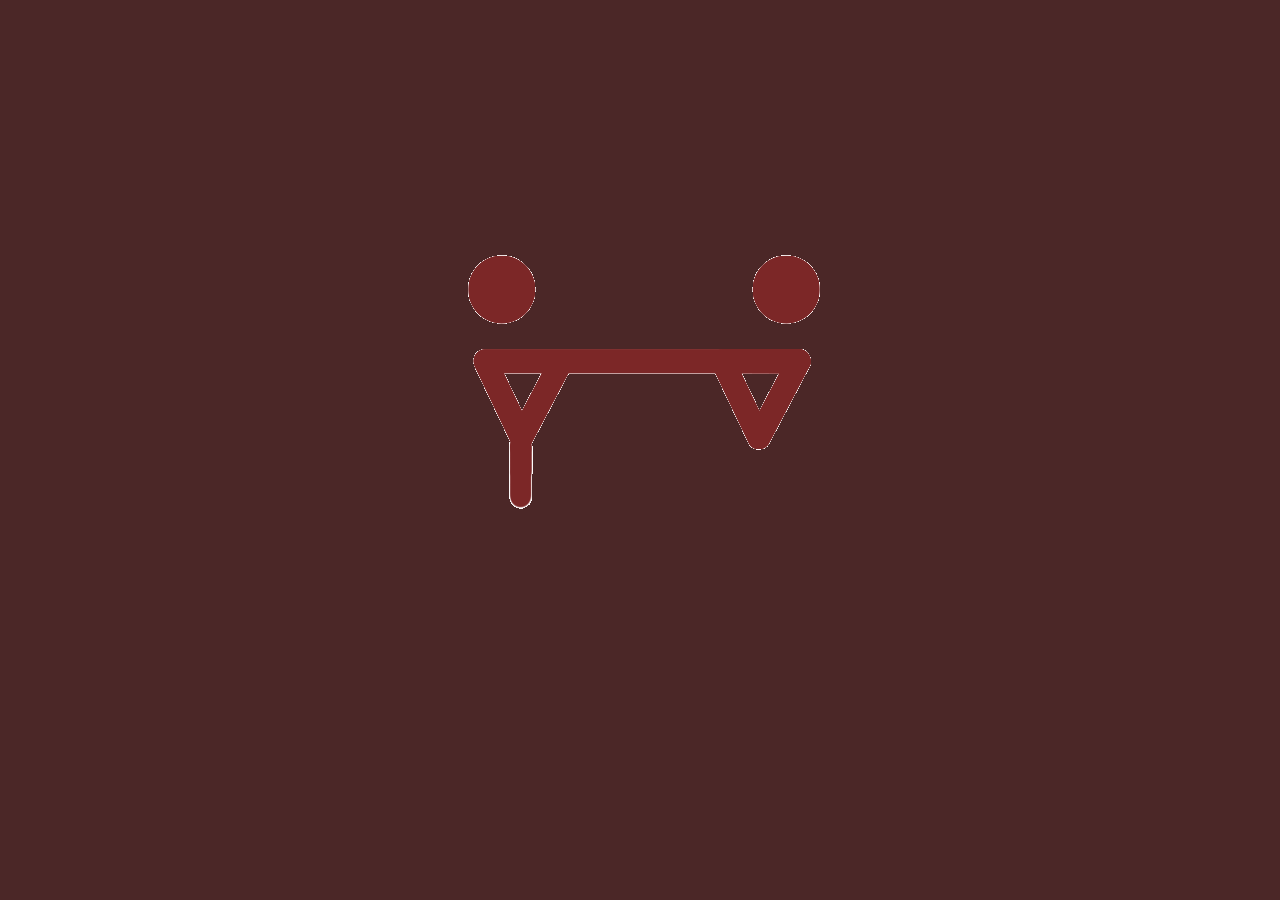
==== index.html @ 565f7d69 "first commit" ====
<!DOCTYPE html>
<!--[if lt IE 7]>      <html class="no-js lt-ie9 lt-ie8 lt-ie7"> <![endif]-->
<!--[if IE 7]>         <html class="no-js lt-ie9 lt-ie8"> <![endif]-->
<!--[if IE 8]>         <html class="no-js lt-ie9"> <![endif]-->
<!--[if gt IE 8]>      <html class="no-js"> <!--<![endif]-->
<html>
    <head>
        <meta charset="utf-8">
        <meta http-equiv="X-UA-Compatible" content="IE=edge">
        <title>🍊Welcome to The Feed🍊</title>
        <meta name="description" content="social media site">
        <meta name="viewport" content="width=device-width, initial-scale=1">
        <link rel="stylesheet" href="css/style.css">
    </head>
    <body id="splashbackground">
        <!--[if lt IE 7]>
            <p class="browsehappy">You are using an <strong>outdated</strong> browser. Please <a href="#">upgrade your browser</a> to improve your experience.</p>
        <![endif]-->
        <div id="splashpage">
            <a href="thefeed.html">
                <img src="img/thefeed_gif.gif" alt="emoticon of a vampire">
            </a>
        </div>

        </nav>
    </body>
</html>
---- css/style.css ----
@import url('https://fonts.googleapis.com/css2?family=DM+Serif+Display&family=PT+Sans&display=swap');

body {
    background-color: rgb(75, 39, 39);
    max-width: 1200px;
    margin: auto;
    font-family: 'PT Sans', sans-serif;
}
index body {
    background-color: rgb(243, 235, 235);
} 

header {
    background-color: rgb(243, 235, 235);
    width: 300px;
    position: fixed;
    top: 25px;
    left: 25px;
    font-family: 'DM Serif Display', serif;
    border: 1px rgb(243, 235, 235) solid;
    border-radius: 25px;
    text-align: center;
}

nav {
    background-color: rgb(206, 199, 199);
    width: 300px;
    position: fixed;
    top: 150px;
    left: 25px;
    font-family: 'DM Serif Display', serif;
    text-align: center;
    border: 1px rgb(243, 235, 235) solid;
    border-radius: 25px;
}
#splashpage {
    margin-top: 225px;
    text-align: center;
}
main {
    background-color: rgb(75, 39, 39);
    width: 600px;
    margin-left: 500px;
}

section {
    border: 3px rgb(243, 235, 235) solid;
    margin-top: 25px;
    padding: 25px;
    text-align: center;
    border-radius: 25px;
    background-color: rgb(243, 235, 235);
}

section p {
    color: rgb(116, 76, 76);
}

section img {
    border: 1px rgb(75, 39, 39) solid;
    padding: 3px;
    border-radius: 25px;
    background-color: rgb(116, 76, 76);
}

section img:hover {
    background-color: rgb(185, 45, 45);
}

section video {
    border: 1px rgb(75, 39, 39) solid;
    padding: 3px;
    border-radius: 25px;
    background-color: rgb(75, 39, 39);
}

section video:hover {
    background-color: rgb(185, 45, 45);
}

footer p {
    font-family: 'DM Serif Display', serif;
    text-align: center;
}

footer {
    background-color: rgb(243, 235, 235);
    width: 300px;
    position: fixed;
    left: 25px;
    bottom: 25px;
    border: 1px rgb(243, 235, 235) solid;
    border-radius: 25px;
}
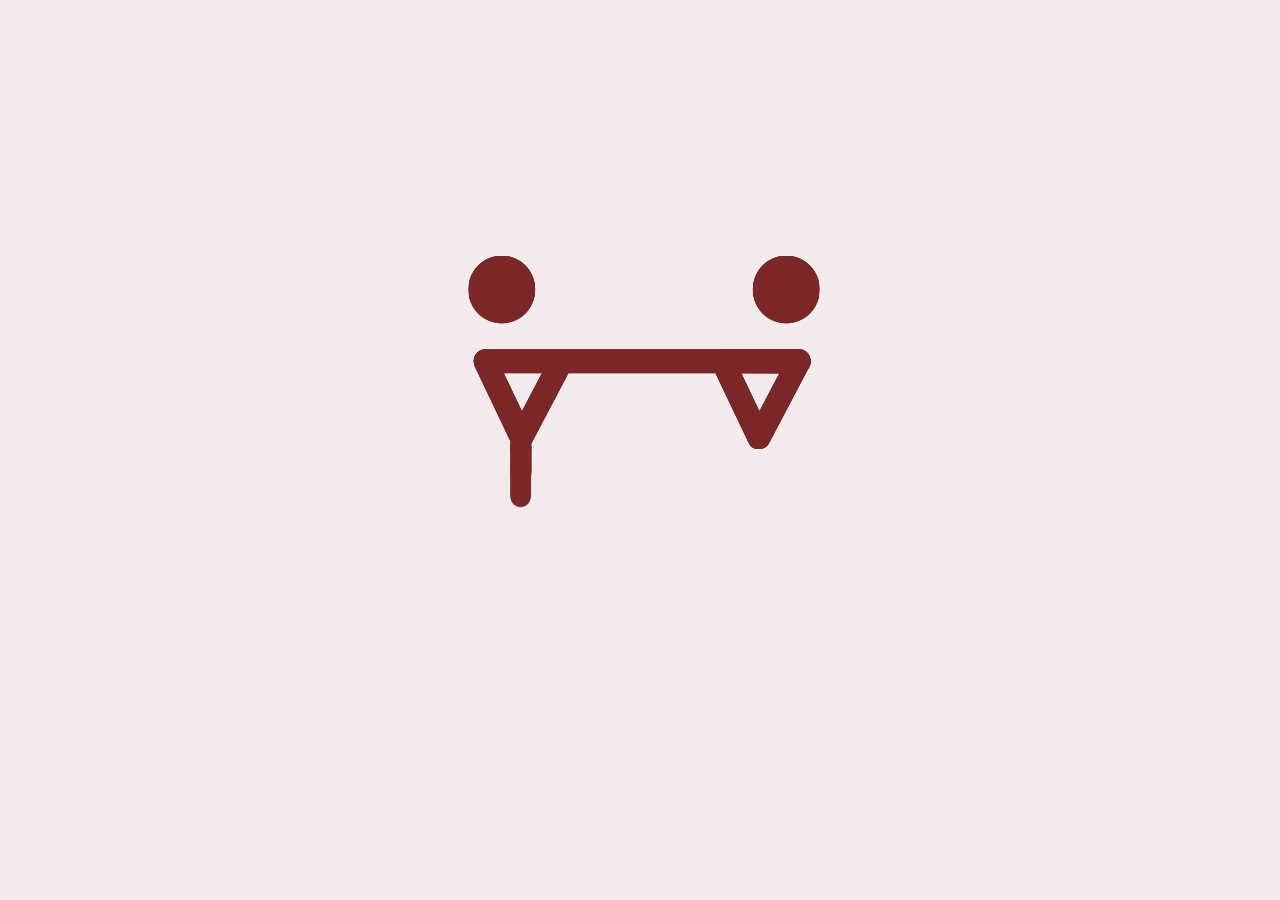
==== commit 273cc101: "update" ====
--- a/index.html
+++ b/index.html
@@ -21,7 +21,5 @@
                 <img src="img/thefeed_gif.gif" alt="emoticon of a vampire">
             </a>
         </div>
-
-        </nav>
     </body>
 </html>--- a/css/style.css
+++ b/css/style.css
@@ -6,7 +6,7 @@
     margin: auto;
     font-family: 'PT Sans', sans-serif;
 }
-index body {
+#splashbackground {
     background-color: rgb(243, 235, 235);
 } 
 
@@ -14,7 +14,7 @@
     background-color: rgb(243, 235, 235);
     width: 300px;
     position: fixed;
-    top: 25px;
+    top: 50px;
     left: 25px;
     font-family: 'DM Serif Display', serif;
     border: 1px rgb(243, 235, 235) solid;
@@ -26,12 +26,16 @@
     background-color: rgb(206, 199, 199);
     width: 300px;
     position: fixed;
-    top: 150px;
+    top: 300px;
     left: 25px;
     font-family: 'DM Serif Display', serif;
     text-align: center;
     border: 1px rgb(243, 235, 235) solid;
     border-radius: 25px;
+    color:rgb(116, 76, 76);
+}
+header img{
+    width: 300px;
 }
 #splashpage {
     margin-top: 225px;
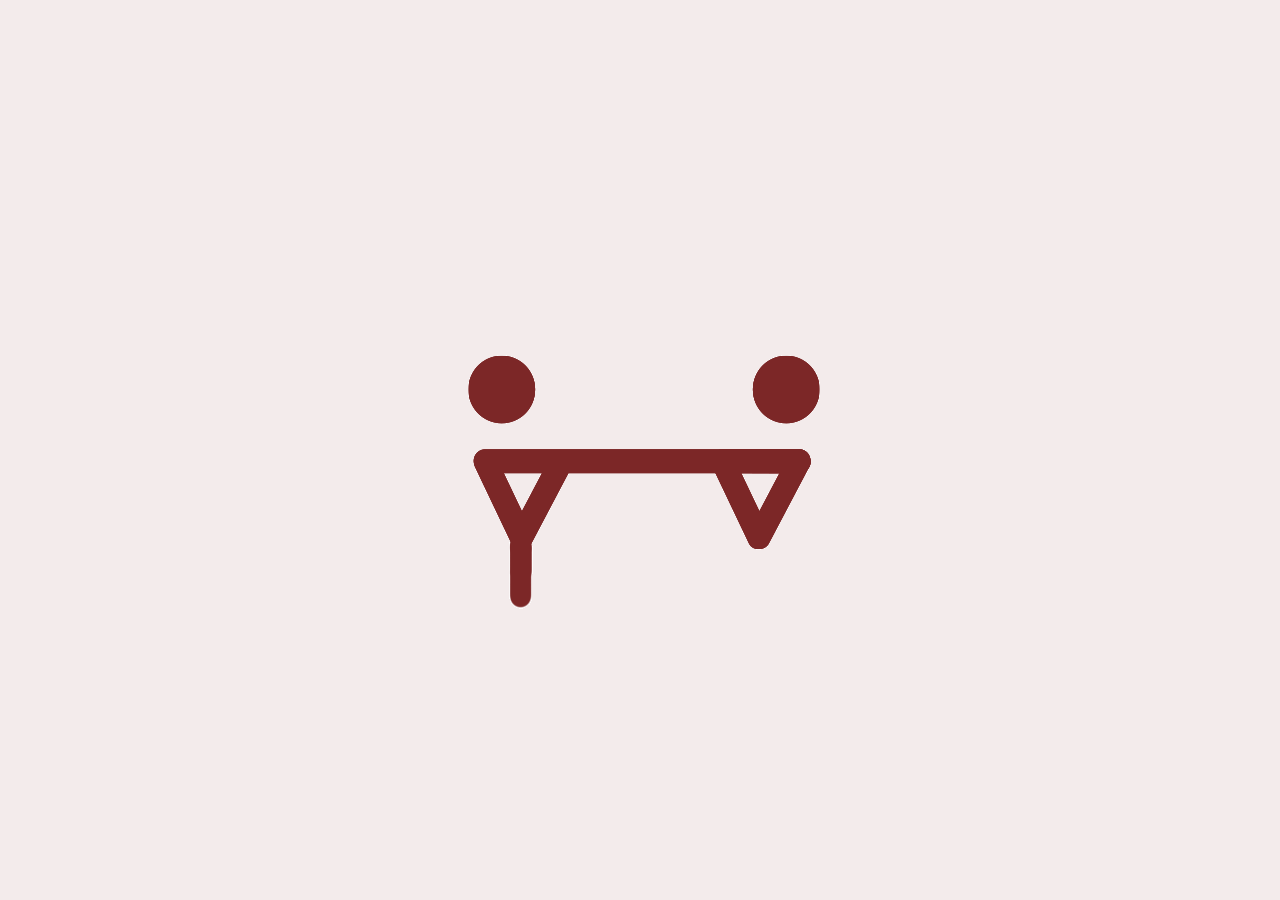
==== commit 5870c59f: "visual updates" ====
--- a/index.html
+++ b/index.html
@@ -7,7 +7,7 @@
     <head>
         <meta charset="utf-8">
         <meta http-equiv="X-UA-Compatible" content="IE=edge">
-        <title>🍊Welcome to The Feed🍊</title>
+        <title>🦷Welcome to The Feed🦷</title>
         <meta name="description" content="social media site">
         <meta name="viewport" content="width=device-width, initial-scale=1">
         <link rel="stylesheet" href="css/style.css">
--- a/css/style.css
+++ b/css/style.css
@@ -23,23 +23,33 @@
 }
 
 nav {
-    background-color: rgb(206, 199, 199);
     width: 300px;
     position: fixed;
     top: 300px;
     left: 25px;
     font-family: 'DM Serif Display', serif;
     text-align: center;
-    border: 1px rgb(243, 235, 235) solid;
+    border: 3px rgb(243, 235, 235) solid;
     border-radius: 25px;
-    color:rgb(116, 76, 76);
+    color:rgb(243, 235, 235);
+    font-size: 20px;
+}
+nav a {
+    color:rgb(243, 235, 235);
 }
 header img{
     width: 300px;
 }
 #splashpage {
-    margin-top: 225px;
+    margin-top: 325px;
     text-align: center;
+    padding-left: 50px;
+    padding-right:50px;
+}
+
+#splashpage:hover {
+    border: 1px rgb(116, 76, 76) solid;
+    border-radius: 25px;
 }
 main {
     background-color: rgb(75, 39, 39);
@@ -88,12 +98,24 @@
 }
 
 footer {
-    background-color: rgb(243, 235, 235);
     width: 300px;
     position: fixed;
     left: 25px;
     bottom: 25px;
-    border: 1px rgb(243, 235, 235) solid;
+    color:rgb(243, 235, 235);
+    text-align: left;
+    border:rgb(243, 235, 235) 3px solid;
     border-radius: 25px;
 }
 
+.row:after {
+    content: "";
+    display: table;
+    clear: both;
+}
+
+ .column {
+    float: right;
+    width: 50%;
+    padding: 10px;
+}
